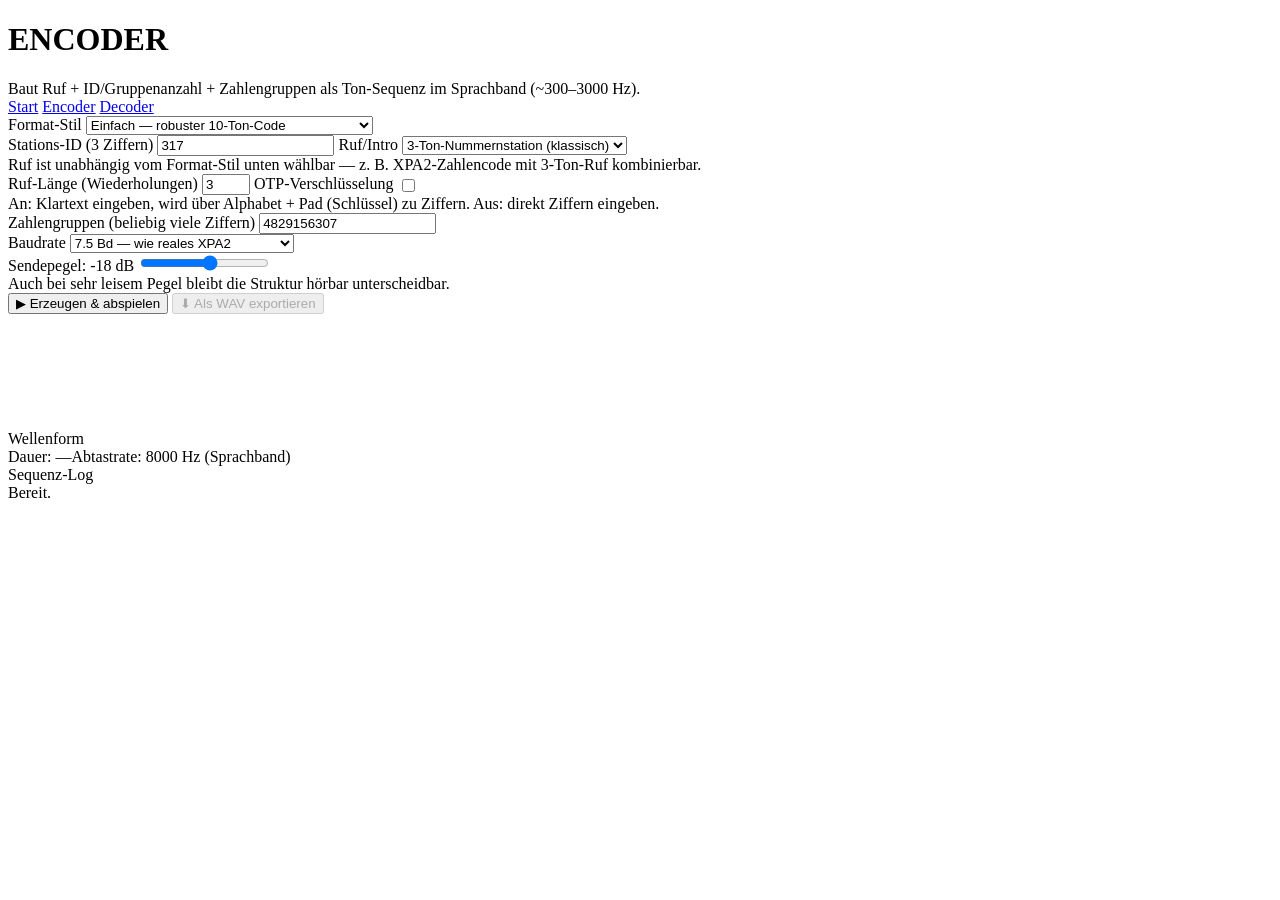
==== encode.html @ 87cf8317 "Add files via upload" ====
<!doctype html>
<html lang="de">
<head>
<meta charset="utf-8">
<meta name="viewport" content="width=device-width, initial-scale=1">
<title>Encoder — Zahlensender-Toolkit</title>
<link rel="stylesheet" href="css/style.css">
</head>
<body>
<h1>ENCODER</h1>
<div class="sub">Baut Ruf + ID/Gruppenanzahl + Zahlengruppen als Ton-Sequenz im Sprachband (~300–3000 Hz).</div>

<nav class="tabs">
  <a href="index.html">Start</a>
  <a href="encode.html" class="active">Encoder</a>
  <a href="decode.html">Decoder</a>
</nav>

<div class="rack">
  <div class="panel">
    <label style="margin-top:0;">Format-Stil</label>
    <select id="style">
      <option value="simple">Einfach — robuster 10-Ton-Code</option>
      <option value="xpa2">XPA2-Stil — enge 15-Hz-Cluster, Sync alle 5</option>
      <option value="xpb">XPB-Stil — Multiton, 175-Hz-Raster</option>
      <option value="p07">P07-Stil (Vorschau)</option>
    </select>
    <div class="hint" id="styleHint"></div>

    <label>Stations-ID (3 Ziffern)</label>
    <input id="stationId" type="text" maxlength="3" value="317" inputmode="numeric">

    <label style="margin-top:0;">Ruf/Intro</label>
    <select id="callPattern">
      <option value="threeToneNumbers">3-Ton-Nummernstation (klassisch)</option>
      <option value="xpa2">XPA2-Ruf</option>
      <option value="xpb">XPB-Ruf</option>
      <option value="p07">P07-Ruf (Vorschau)</option>
    </select>
    <div class="hint">Ruf ist unabhängig vom Format-Stil unten wählbar — z. B. XPA2-Zahlencode mit 3-Ton-Ruf kombinierbar.</div>

    <label>Ruf-Länge (Wiederholungen)</label>
    <input id="callRepeats" type="number" min="1" max="10" value="3">

    <label>OTP-Verschlüsselung <input type="checkbox" id="otpToggle" style="width:auto;vertical-align:middle;"></label>
    <div class="hint">An: Klartext eingeben, wird über Alphabet + Pad (Schlüssel) zu Ziffern. Aus: direkt Ziffern eingeben.</div>

    <div id="otpBlock" style="display:none;">
      <label>Klartext</label>
      <input id="plainText" type="text" value="TREFFEN MORGEN 0900">
      <label>Pad / Schlüssel (Ziffern, geheim — wird NICHT mitgesendet)</label>
      <input id="pad" type="text" inputmode="numeric" placeholder="z. B. 4471928305...">
      <div class="btnrow">
        <button id="genPadBtn" class="secondary" type="button">🎲 Zufälliges Pad erzeugen</button>
      </div>
      <div class="hint" id="padWarn"></div>
    </div>

    <label id="messageLabel">Zahlengruppen (beliebig viele Ziffern)</label>
    <input id="message" type="text" value="4829156307" inputmode="numeric">
    <div class="hint" id="otpPreview"></div>

    <label>Baudrate</label>
    <select id="baud">
      <option value="5">5 Bd — sehr robust / leise nutzbar</option>
      <option value="7.5" selected>7.5 Bd — wie reales XPA2</option>
      <option value="16">16 Bd — schneller (XPB-Bereich)</option>
    </select>
    <div class="hint" id="dspWarn" style="color:#f0a742;"></div>

    <label>Sendepegel: <span id="gainLabel">-18 dB</span></label>
    <input id="gain" type="range" min="-40" max="0" value="-18" step="1">
    <div class="hint">Auch bei sehr leisem Pegel bleibt die Struktur hörbar unterscheidbar.</div>

    <div class="btnrow">
      <button id="playBtn">▶ Erzeugen &amp; abspielen</button>
      <button id="wavBtn" class="secondary" disabled>⬇ Als WAV exportieren</button>
    </div>
  </div>

  <div class="panel">
    <label style="margin-top:0;">Wellenform</label>
    <canvas id="scope" width="900" height="130"></canvas>
    <div class="meta"><span id="durLabel">Dauer: —</span><span>Abtastrate: 8000 Hz (Sprachband)</span></div>

    <label>Sequenz-Log</label>
    <div class="readout" id="log">Bereit.</div>
  </div>
</div>

<script src="js/auth.js"></script>
<script src="js/engine.js"></script>
<script>
const $ = id => document.getElementById(id);

function updateStyleHint(){
  $("styleHint").textContent = STYLES[$("style").value].hint;
  updateDspWarn();
}
$("style").addEventListener("change", updateStyleHint);
$("baud").addEventListener("change", updateDspWarn);
function updateDspWarn(){
  const style = STYLES[$("style").value];
  const baud = parseFloat($("baud").value);
  const w = dspLimitWarning(style, baud);
  $("dspWarn").textContent = w || "";
}
updateStyleHint();
$("gain").addEventListener("input", () => { $("gainLabel").textContent = $("gain").value + " dB"; });

// ---- OTP wiring ----
function updateOtpUi(){
  const on = $("otpToggle").checked;
  $("otpBlock").style.display = on ? "block" : "none";
  $("messageLabel").textContent = on ? "Zahlengruppen (automatisch aus Klartext+Pad erzeugt)" : "Zahlengruppen (beliebig viele Ziffern)";
  $("message").readOnly = on;
  refreshOtpPreview();
}
function refreshOtpPreview(){
  if(!$("otpToggle").checked) { $("otpPreview").textContent = ""; return; }
  const plain = textToDigits($("plainText").value);
  const pad = ($("pad").value.match(/\d/g)||[]).join("");
  if(!pad.length){
    $("padWarn").textContent = "Bitte Pad eingeben oder generieren.";
    $("otpPreview").textContent = "";
    $("message").value = "";
    return;
  }
  if(pad.length < plain.length){
    $("padWarn").textContent = `⚠ Pad (${pad.length} Ziffern) ist kürzer als der codierte Klartext (${plain.length} Ziffern) — wird zyklisch wiederholt. Das ist dann KEIN sicheres One-Time-Pad mehr, nur eine einfache Verschleierung.`;
  } else {
    $("padWarn").textContent = "";
  }
  const cipher = otpEncode(plain, pad);
  $("message").value = cipher;
  $("otpPreview").textContent = `Klartext→Ziffern: ${plain}  →  mit Pad verschlüsselt: ${cipher}`;
}
$("otpToggle").addEventListener("change", updateOtpUi);
$("plainText").addEventListener("input", refreshOtpPreview);
$("pad").addEventListener("input", refreshOtpPreview);
$("genPadBtn").addEventListener("click", () => {
  const plain = textToDigits($("plainText").value);
  $("pad").value = generatePad(Math.max(20, plain.length));
  refreshOtpPreview();
});
updateOtpUi();

let lastBuf = null;

// Kontinuierliche Phase: EIN durchgehender Oszillator für die gesamte
// Sequenz. Frequenzwechsel zwischen Symbolen laufen über kurze
// linearRampToValueAtTime-Übergänge (paar ms) statt Ton-für-Ton neu zu
// starten — dadurch bleibt die Phase durchgehend und es klingt auch bei
// hoher Baudrate (z. B. XPA2) nicht mehr "geblockt"/gestückelt. Die
// Amplitude wird nur bei echten Pausen (freq===null) auf 0 gefahren.
function renderBuffer(events, gainDb){
  const totalDur = events.reduce((s,e)=>s+e.dur,0);
  const totalSamples = Math.ceil(totalDur * SAMPLE_RATE) + 200;
  const ctxOff = new OfflineAudioContext(1, totalSamples, SAMPLE_RATE);
  const gainLin = Math.pow(10, gainDb/20);
  const freqRamp = 0.004;   // sanfter Frequenz-Übergang zwischen Symbolen
  const silenceFade = 0.006; // Ein-/Ausblenden nur an echten Pausen

  const osc = ctxOff.createOscillator();
  osc.type = "sine";
  const g = ctxOff.createGain();
  osc.connect(g).connect(ctxOff.destination);

  let t = 0;
  let gateOpen = false;
  // Startfrequenz setzen (erstes Ereignis mit Ton, sonst egal)
  const firstTone = events.find(e=>e.freq);
  osc.frequency.setValueAtTime(firstTone ? firstTone.freq : 800, 0);

  events.forEach(ev => {
    const start = t, end = t + ev.dur;
    if(ev.freq){
      if(!gateOpen){
        g.gain.setValueAtTime(0, start);
        g.gain.linearRampToValueAtTime(gainLin, start+silenceFade);
        gateOpen = true;
      }
      osc.frequency.linearRampToValueAtTime(ev.freq, start+freqRamp);
    } else {
      if(gateOpen){
        g.gain.setValueAtTime(gainLin, start);
        g.gain.linearRampToValueAtTime(0, start+silenceFade);
        gateOpen = false;
      }
    }
    t = end;
  });
  if(gateOpen) g.gain.linearRampToValueAtTime(0, t+silenceFade);

  osc.start(0);
  osc.stop(t + 0.02);

  return ctxOff.startRendering().then(buf => ({buf, duration:t}));
}

function drawScope(buf){
  const canvas = $("scope");
  const c = canvas.getContext("2d");
  c.clearRect(0,0,canvas.width,canvas.height);
  c.strokeStyle = "#5ee08c";
  c.lineWidth = 1;
  const data = buf.getChannelData(0);
  const step = Math.ceil(data.length/canvas.width);
  c.beginPath();
  for(let x=0;x<canvas.width;x++){
    let min=1,max=-1;
    for(let i=0;i<step;i++){
      const idx = x*step+i;
      if(idx>=data.length) break;
      const v = data[idx];
      if(v<min) min=v; if(v>max) max=v;
    }
    const y1 = (1-max)*canvas.height/2;
    const y2 = (1-min)*canvas.height/2;
    c.moveTo(x,y1); c.lineTo(x,y2);
  }
  c.stroke();
}

function logSequence(events){
  const lines = events.filter(e=>e.freq).map(e => `${e.kind.padEnd(6)} ${e.freq.toFixed(1)} Hz`);
  $("log").textContent = lines.join("\n");
}

function bufferToWav(buf){
  const numFrames = buf.length;
  const data = buf.getChannelData(0);
  const bytesPerSample = 2;
  const blockAlign = bytesPerSample;
  const byteRate = SAMPLE_RATE * blockAlign;
  const dataSize = numFrames * blockAlign;
  const bufferArr = new ArrayBuffer(44 + dataSize);
  const view = new DataView(bufferArr);
  const writeStr = (o,s) => { for(let i=0;i<s.length;i++) view.setUint8(o+i, s.charCodeAt(i)); };
  writeStr(0,"RIFF"); view.setUint32(4, 36+dataSize, true); writeStr(8,"WAVE");
  writeStr(12,"fmt "); view.setUint32(16,16,true); view.setUint16(20,1,true);
  view.setUint16(22,1,true); view.setUint32(24,SAMPLE_RATE,true);
  view.setUint32(28,byteRate,true); view.setUint16(32,blockAlign,true); view.setUint16(34,16,true);
  writeStr(36,"data"); view.setUint32(40,dataSize,true);
  let offset = 44;
  for(let i=0;i<numFrames;i++){
    let s = Math.max(-1, Math.min(1, data[i]));
    view.setInt16(offset, s<0 ? s*0x8000 : s*0x7FFF, true);
    offset += 2;
  }
  return new Blob([bufferArr], {type:"audio/wav"});
}

let audioCtx = null;

$("playBtn").addEventListener("click", async () => {
  const id3 = ($("stationId").value.match(/\d/g)||[]).slice(0,3).join("").padEnd(3,"0");
  const msg = ($("message").value.match(/\d/g)||[]).join("");
  if(!msg.length){ alert("Bitte Ziffern für die Nachricht eingeben."); return; }

  const style = STYLES[$("style").value];
  const baud = parseFloat($("baud").value);
  const gainDb = parseFloat($("gain").value);
  const callPattern = CALL_PATTERNS[$("callPattern").value];
  const callRepeats = Math.max(1, Math.min(10, parseInt($("callRepeats").value, 10) || 3));

  $("playBtn").disabled = true;
  $("playBtn").textContent = "Rendere…";

  const events = buildSequence(style, baud, id3, msg, callPattern, callRepeats);
  const {buf, duration} = await renderBuffer(events, gainDb);
  lastBuf = buf;

  drawScope(buf);
  logSequence(events);
  $("durLabel").textContent = `Dauer: ${duration.toFixed(2)} s`;
  $("wavBtn").disabled = false;

  audioCtx = audioCtx || new (window.AudioContext||window.webkitAudioContext)();
  const src = audioCtx.createBufferSource();
  src.buffer = buf;
  src.connect(audioCtx.destination);
  src.start();

  $("playBtn").disabled = false;
  $("playBtn").textContent = "▶ Erzeugen & abspielen";
});

$("wavBtn").addEventListener("click", () => {
  if(!lastBuf) return;
  const blob = bufferToWav(lastBuf);
  const url = URL.createObjectURL(blob);
  const a = document.createElement("a");
  a.href = url; a.download = "sequenz.wav"; a.click();
  URL.revokeObjectURL(url);
});
</script>
</body>
</html>
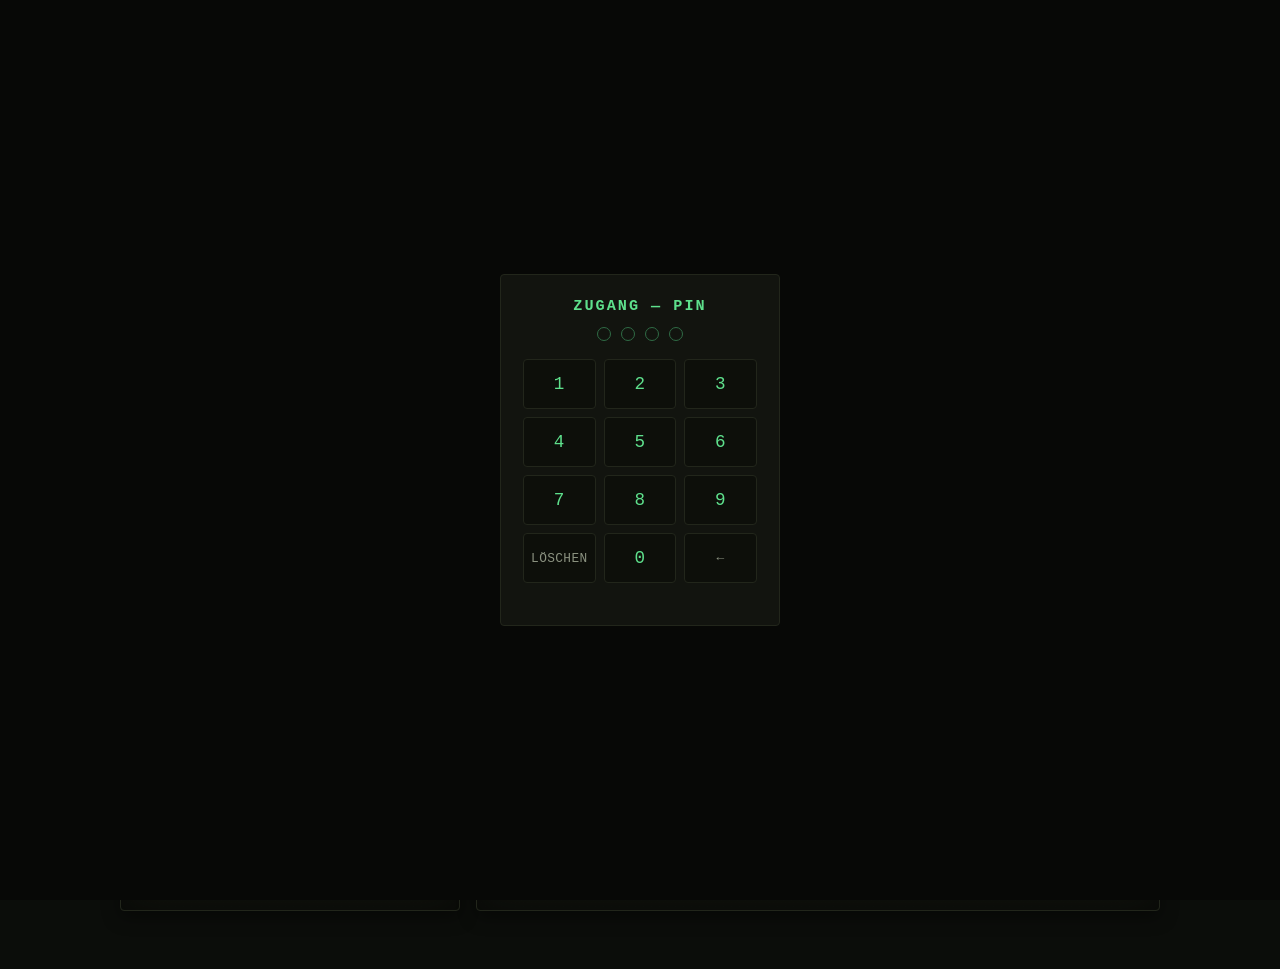
==== commit 1d5d608a: "Add files via upload" ====
--- a/encode.html
+++ b/encode.html
@@ -24,6 +24,7 @@
       <option value="xpa2">XPA2-Stil — enge 15-Hz-Cluster, Sync alle 5</option>
       <option value="xpb">XPB-Stil — Multiton, 175-Hz-Raster</option>
       <option value="p07">P07-Stil (Vorschau)</option>
+      <option value="mfsk_weak">MFSK-Schwachsignal (orthogonal)</option>
     </select>
     <div class="hint" id="styleHint"></div>
 
@@ -32,7 +33,7 @@
 
     <label style="margin-top:0;">Ruf/Intro</label>
     <select id="callPattern">
-      <option value="threeToneNumbers">3-Ton-Nummernstation (klassisch)</option>
+      <option value="threeToneNumbers">3-Ton-Nummernstation / „Three Note Oddity“ (G04-Vorbild)</option>
       <option value="xpa2">XPA2-Ruf</option>
       <option value="xpb">XPB-Ruf</option>
       <option value="p07">P07-Ruf (Vorschau)</option>
@@ -62,6 +63,7 @@
 
     <label>Baudrate</label>
     <select id="baud">
+      <option value="4">4 Bd — Schwachsignal (mit MFSK-Schwachsignal-Stil kombinieren)</option>
       <option value="5">5 Bd — sehr robust / leise nutzbar</option>
       <option value="7.5" selected>7.5 Bd — wie reales XPA2</option>
       <option value="16">16 Bd — schneller (XPB-Bereich)</option>
@@ -95,15 +97,20 @@
 
 function updateStyleHint(){
   $("styleHint").textContent = STYLES[$("style").value].hint;
+  // Schwachsignal-Stil: Baudrate automatisch auf einen sinnvollen niedrigen
+  // Wert vorschlagen (orthogonale Bedingung profitiert von langer Symboldauer).
+  if($("style").value === "mfsk_weak" && $("baud").value !== "4"){
+    $("baud").value = "4";
+  }
   updateDspWarn();
 }
 $("style").addEventListener("change", updateStyleHint);
 $("baud").addEventListener("change", updateDspWarn);
 function updateDspWarn(){
-  const style = STYLES[$("style").value];
+  const style = resolveStyle(STYLES[$("style").value], parseFloat($("baud").value));
   const baud = parseFloat($("baud").value);
   const w = dspLimitWarning(style, baud);
-  $("dspWarn").textContent = w || "";
+  $("dspWarn").textContent = w || (style.orthogonal ? `✓ Orthogonal: Ton-Abstand = ${style.step} Hz = Baudrate.` : "");
 }
 updateStyleHint();
 $("gain").addEventListener("input", () => { $("gainLabel").textContent = $("gain").value + " dB"; });
@@ -258,8 +265,8 @@
   const msg = ($("message").value.match(/\d/g)||[]).join("");
   if(!msg.length){ alert("Bitte Ziffern für die Nachricht eingeben."); return; }
 
-  const style = STYLES[$("style").value];
   const baud = parseFloat($("baud").value);
+  const style = resolveStyle(STYLES[$("style").value], baud);
   const gainDb = parseFloat($("gain").value);
   const callPattern = CALL_PATTERNS[$("callPattern").value];
   const callRepeats = Math.max(1, Math.min(10, parseInt($("callRepeats").value, 10) || 3));
--- a/css/style.css
+++ b/css/style.css
@@ -0,0 +1,138 @@
+:root{
+  --bg:#0b0d0a;
+  --panel-edge:#22261b;
+  --phosphor:#5ee08c;
+  --phosphor-dim:#2f6b45;
+  --amber:#e0a83e;
+  --paper:#cfd3c4;
+  --red:#c9503f;
+  --mono: "IBM Plex Mono","SFMono-Regular",Consolas,monospace;
+  --sans: "IBM Plex Sans", system-ui, sans-serif;
+}
+*{box-sizing:border-box;}
+body{
+  margin:0;
+  background:radial-gradient(1200px 600px at 20% -10%, #14180f 0%, var(--bg) 60%);
+  color:var(--paper);
+  font-family:var(--sans);
+  padding:28px 16px 60px;
+}
+h1{
+  font-family:var(--mono);
+  font-size:1.15rem;
+  letter-spacing:.02em;
+  color:var(--phosphor);
+  margin:0 0 4px;
+  text-shadow:0 0 8px rgba(94,224,140,.35);
+}
+.sub{color:#8b9280;font-size:.85rem;margin-bottom:22px;max-width:680px;line-height:1.5;}
+nav.tabs{max-width:1040px;margin:0 auto 18px;display:flex;gap:8px;}
+nav.tabs a{
+  font-family:var(--mono);font-size:.8rem;color:#8b9280;
+  border:1px solid var(--panel-edge);padding:7px 12px;border-radius:3px;
+  text-decoration:none;
+}
+nav.tabs a.active{color:var(--phosphor);border-color:var(--phosphor-dim);background:#122115;}
+.rack{
+  display:grid;
+  grid-template-columns: 340px 1fr;
+  gap:16px;
+  max-width:1040px;
+  margin:0 auto;
+}
+@media (max-width:820px){ .rack{grid-template-columns:1fr;} }
+.panel{
+  background:linear-gradient(180deg,#151810,#0f110c);
+  border:1px solid var(--panel-edge);
+  border-radius:4px;
+  padding:18px;
+  box-shadow: inset 0 0 40px rgba(0,0,0,.5), 0 6px 18px rgba(0,0,0,.4);
+}
+label{display:block;font-size:.72rem;color:#9aa08c;margin:14px 0 5px;}
+label:first-of-type{margin-top:0;}
+select, input[type=text], input[type=password], input[type=file]{
+  width:100%;
+  background:#0a0b08;
+  border:1px solid #2a2e21;
+  color:var(--phosphor);
+  font-family:var(--mono);
+  font-size:.95rem;
+  padding:8px 10px;
+  border-radius:3px;
+  letter-spacing:.04em;
+}
+select:focus, input:focus{outline:1px solid var(--phosphor);}
+input[type=range]{width:100%;accent-color:var(--phosphor);}
+.hint{font-size:.72rem;color:#6c7361;margin-top:4px;line-height:1.4;}
+button{
+  font-family:var(--mono);
+  font-size:.85rem;
+  letter-spacing:.03em;
+  padding:10px 14px;
+  border-radius:3px;
+  border:1px solid var(--phosphor-dim);
+  background:#122115;
+  color:var(--phosphor);
+  cursor:pointer;
+}
+button:hover{background:#17301d;}
+button:disabled{opacity:.4;cursor:default;}
+button.secondary{border-color:#3a3d30;background:#161810;color:var(--amber);}
+.btnrow{display:flex;gap:8px;margin-top:16px;flex-wrap:wrap;}
+canvas{width:100%;height:130px;background:#070806;border:1px solid var(--panel-edge);border-radius:3px;display:block;}
+.readout{
+  font-family:var(--mono);
+  font-size:.78rem;
+  color:var(--phosphor);
+  background:#070806;
+  border:1px solid var(--panel-edge);
+  border-radius:3px;
+  padding:10px;
+  margin-top:10px;
+  white-space:pre-wrap;
+  min-height:70px;
+  line-height:1.5;
+  max-height:280px;
+  overflow:auto;
+}
+.decode-ok{color:var(--phosphor);}
+.decode-bad{color:var(--red);}
+.decode-warn{color:var(--amber);}
+.meta{display:flex;justify-content:space-between;font-size:.72rem;color:#6c7361;margin-top:6px;}
+.roadmap{font-size:.78rem;color:#8b9280;line-height:1.6;}
+
+/* password gate */
+#gate{
+  position:fixed;inset:0;background:#070806;display:flex;align-items:center;justify-content:center;z-index:100;
+}
+#gate .box{
+  width:280px;background:#12140f;border:1px solid var(--panel-edge);border-radius:4px;padding:22px;
+}
+#gate h2{font-family:var(--mono);color:var(--phosphor);font-size:.95rem;margin:0 0 12px;letter-spacing:2px;text-align:center;}
+#gate .err{color:var(--red);font-size:.75rem;margin-top:8px;min-height:1em;text-align:center;}
+
+/* PIN-Pad (Türsprechanlagen-Stil) */
+#gate .pindots{
+  display:flex;gap:10px;justify-content:center;margin:4px 0 18px;
+}
+#gate .pindots span{
+  width:14px;height:14px;border-radius:50%;border:1px solid var(--phosphor-dim);
+  background:transparent;transition:background .1s;
+}
+#gate .pindots span.filled{background:var(--phosphor);border-color:var(--phosphor);}
+#gate .pindots.shake{animation:pinshake .3s;}
+@keyframes pinshake{
+  0%,100%{transform:translateX(0);}
+  25%{transform:translateX(-6px);}
+  75%{transform:translateX(6px);}
+}
+#gate .padgrid{
+  display:grid;grid-template-columns:repeat(3,1fr);gap:8px;
+}
+#gate .padgrid button{
+  font-family:var(--mono);font-size:1.1rem;color:var(--phosphor);
+  background:#0d0f0a;border:1px solid var(--panel-edge);border-radius:4px;
+  padding:14px 0;cursor:pointer;
+}
+#gate .padgrid button:active{background:#122115;border-color:var(--phosphor-dim);}
+#gate .padgrid button.wide{grid-column:span 1;font-size:.8rem;color:#8b9280;}
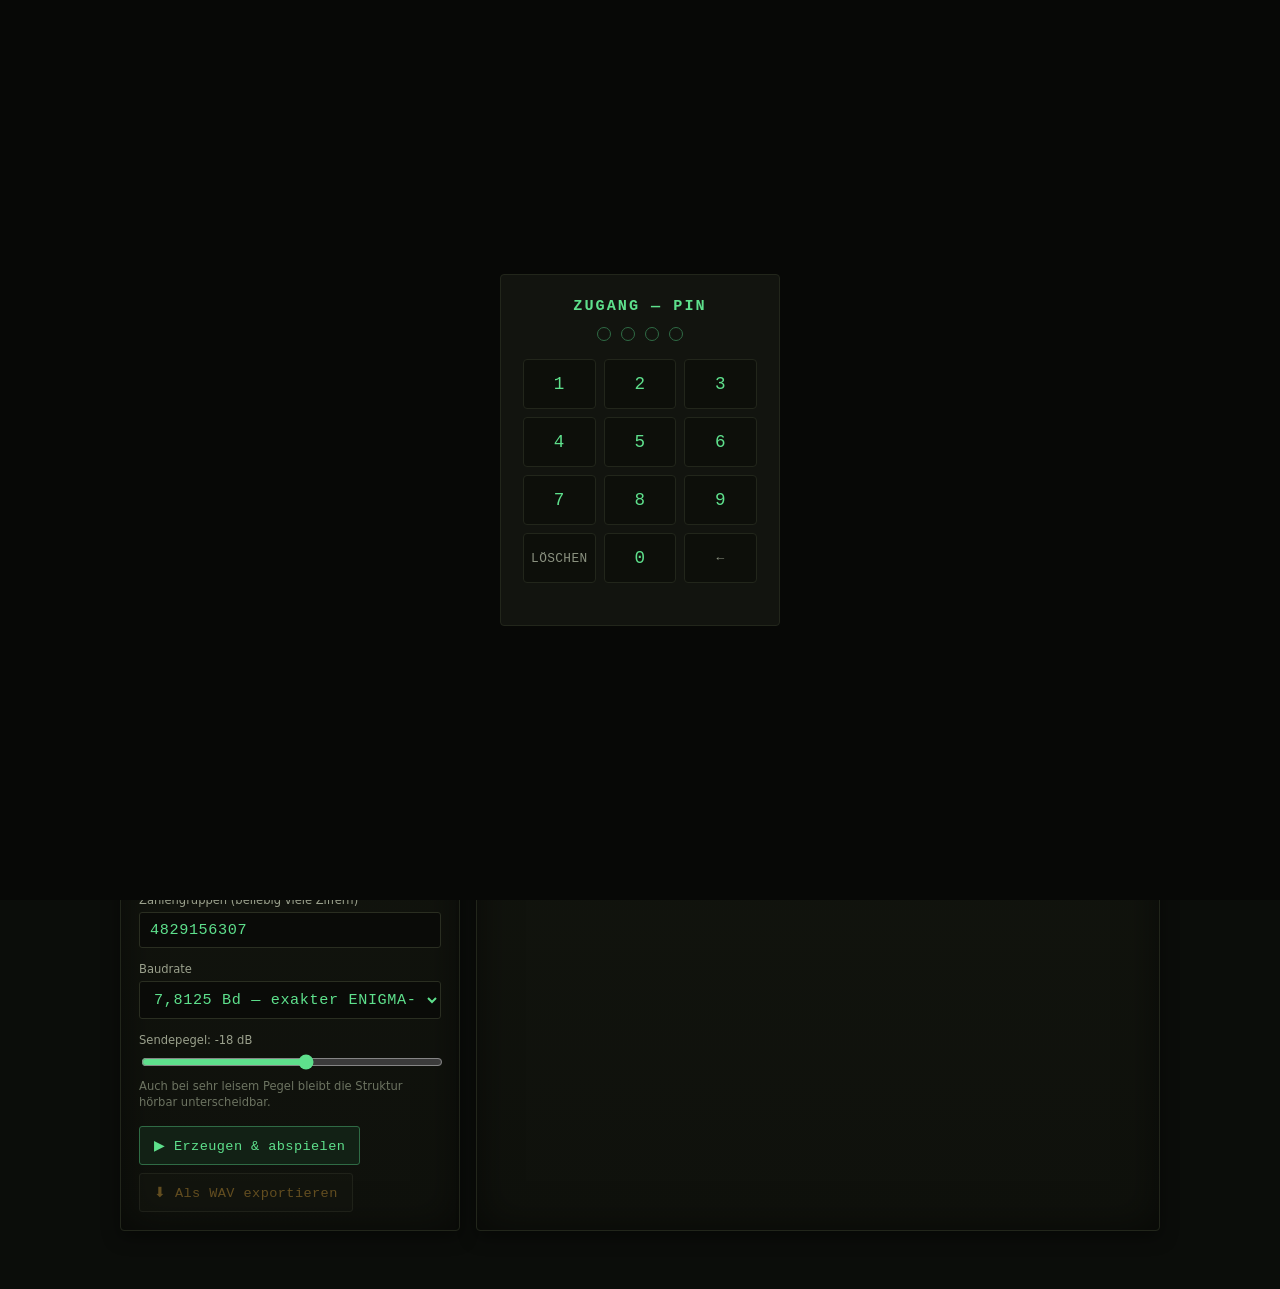
==== commit 39e37afc: "Add files via upload" ====
--- a/encode.html
+++ b/encode.html
@@ -21,7 +21,7 @@
     <label style="margin-top:0;">Format-Stil</label>
     <select id="style">
       <option value="simple">Einfach — robuster 10-Ton-Code</option>
-      <option value="xpa2">XPA2-Stil — enge 15-Hz-Cluster, Sync alle 5</option>
+      <option value="xpa2">XPA2-Stil — 15,625-Hz-Cluster (Katalogwert), Sync alle 5</option>
       <option value="xpb">XPB-Stil — Multiton, 175-Hz-Raster</option>
       <option value="p07">P07-Stil (Vorschau)</option>
       <option value="mfsk_weak">MFSK-Schwachsignal (orthogonal)</option>
@@ -42,6 +42,19 @@
 
     <label>Ruf-Länge (Wiederholungen)</label>
     <input id="callRepeats" type="number" min="1" max="10" value="3">
+
+    <label>Ruf als eigene Audiodatei (optional)</label>
+    <input id="callAudioFile" type="file" accept="audio/*">
+    <div class="hint">Ersetzt NUR den synthetisierten Ruf-Teil oben durch deine eigene
+      Datei (z. B. selbst aufgenommen oder gemeinfrei) — ID/Anzahl/Zahlengruppen
+      danach werden weiterhin normal aus Tönen erzeugt. Wichtiger Hinweis: ich
+      liefere hier keine echte Original-Aufnahme (z. B. Conet-Project) mit, da die
+      urheberrechtlich geschützt ist — das musst du selbst beisteuern, falls
+      gewünscht. Bekannte Einschränkung: der automatische Decoder auf der
+      Decoder-Seite sucht den Rufanfang per Muster-Erkennung der synthetisierten
+      Ruf-Töne und findet eine eigene Audiodatei dort NICHT automatisch —
+      diese Kombination ist nur zum Anhören/Exportieren gedacht, nicht für den
+      automatischen Rundweg Encode→Decode.</div>
 
     <label>OTP-Verschlüsselung <input type="checkbox" id="otpToggle" style="width:auto;vertical-align:middle;"></label>
     <div class="hint">An: Klartext eingeben, wird über Alphabet + Pad (Schlüssel) zu Ziffern. Aus: direkt Ziffern eingeben.</div>
@@ -65,7 +78,7 @@
     <select id="baud">
       <option value="4">4 Bd — Schwachsignal (mit MFSK-Schwachsignal-Stil kombinieren)</option>
       <option value="5">5 Bd — sehr robust / leise nutzbar</option>
-      <option value="7.5" selected>7.5 Bd — wie reales XPA2</option>
+      <option value="7.8125" selected>7,8125 Bd — exakter ENIGMA-Katalogwert XPA2</option>
       <option value="16">16 Bd — schneller (XPB-Bereich)</option>
     </select>
     <div class="hint" id="dspWarn" style="color:#f0a742;"></div>
@@ -96,21 +109,41 @@
 const $ = id => document.getElementById(id);
 
 function updateStyleHint(){
-  $("styleHint").textContent = STYLES[$("style").value].hint;
-  // Schwachsignal-Stil: Baudrate automatisch auf einen sinnvollen niedrigen
-  // Wert vorschlagen (orthogonale Bedingung profitiert von langer Symboldauer).
-  if($("style").value === "mfsk_weak" && $("baud").value !== "4"){
-    $("baud").value = "4";
+  try {
+    $("styleHint").textContent = STYLES[$("style").value].hint;
+    // Schwachsignal-Stil: Baudrate automatisch auf einen sinnvollen niedrigen
+    // Wert vorschlagen (orthogonale Bedingung profitiert von langer Symboldauer).
+    if($("style").value === "mfsk_weak" && $("baud").value !== "4"){
+      $("baud").value = "4";
+    }
+    // XPA2-Stil: Baudrate automatisch auf den exakten Katalogwert (7,8125 Bd)
+    // vorschlagen, statt den zuvor gewählten Wert stehen zu lassen.
+    if($("style").value === "xpa2" && $("baud").value !== "7.8125"){
+      $("baud").value = "7.8125";
+    }
+  } catch(err){
+    console.error("Style-Hinweis konnte nicht gesetzt werden:", err);
   }
   updateDspWarn();
 }
 $("style").addEventListener("change", updateStyleHint);
 $("baud").addEventListener("change", updateDspWarn);
 function updateDspWarn(){
-  const style = resolveStyle(STYLES[$("style").value], parseFloat($("baud").value));
-  const baud = parseFloat($("baud").value);
-  const w = dspLimitWarning(style, baud);
-  $("dspWarn").textContent = w || (style.orthogonal ? `✓ Orthogonal: Ton-Abstand = ${style.step} Hz = Baudrate.` : "");
+  // Absicherung: falls js/engine.js eine ältere Version ist (z. B. weil beim
+  // Hochladen nur encode.html aktualisiert wurde, aber nicht engine.js),
+  // fehlt resolveStyle() dort noch. Ohne dieses try/catch würde das den
+  // gesamten restlichen Skript-Block abbrechen — inklusive OTP-Checkbox
+  // und Play-Button weiter unten, die dann gar nicht mehr reagieren.
+  try {
+    const baud = parseFloat($("baud").value);
+    const rawStyle = STYLES[$("style").value];
+    const style = (typeof resolveStyle === "function") ? resolveStyle(rawStyle, baud) : rawStyle;
+    const w = dspLimitWarning(style, baud);
+    $("dspWarn").textContent = w || (style.orthogonal ? `✓ Orthogonal: Ton-Abstand = ${style.step} Hz = Baudrate.` : "");
+  } catch(err){
+    console.error("DSP-Warnung konnte nicht berechnet werden (evtl. js/engine.js veraltet?):", err);
+    $("dspWarn").textContent = "";
+  }
 }
 updateStyleHint();
 $("gain").addEventListener("input", () => { $("gainLabel").textContent = $("gain").value + " dB"; });
@@ -157,16 +190,28 @@
 // Kontinuierliche Phase: EIN durchgehender Oszillator für die gesamte
 // Sequenz. Frequenzwechsel zwischen Symbolen laufen über kurze
 // linearRampToValueAtTime-Übergänge (paar ms) statt Ton-für-Ton neu zu
-// starten — dadurch bleibt die Phase durchgehend und es klingt auch bei
-// hoher Baudrate (z. B. XPA2) nicht mehr "geblockt"/gestückelt. Die
-// Amplitude wird nur bei echten Pausen (freq===null) auf 0 gefahren.
+// starten — dadurch bleibt die Phase durchgehend. Die Amplitude wird nur
+// bei echten Pausen (freq===null) auf 0 gefahren.
+//
+// NACHTRAG (Fix "klingt wie einzelne Bauklötze"): reine Frequenz-Ramps
+// allein reichen nicht, um Ton-zu-Ton-Wechsel bei offenem Gate weich
+// klingen zu lassen — das Ohr ist auf Lautstärkesprünge empfindlicher
+// als auf reine Tonhöhenänderung, und ein 4-ms-Frequenz-Sprung zwischen
+// zwei deutlich verschiedenen Tönen (z. B. 512→739 Hz im Ruf-Motiv)
+// wird trotz Ramp als harter "Klick"/Block wahrgenommen. Fix: bei JEDEM
+// Ton-zu-Ton-Wechsel (nicht nur an echten Pausen) läuft jetzt zusätzlich
+// ein kurzer, zum Frequenz-Ramp synchroner Amplituden-"Dip" (kein voller
+// Cut, nur ein Einsacken auf ~80% und zurück) — das kaschiert den
+// Übergang, ohne die durchgehende Phase/das MFSK-Timing zu stören.
 function renderBuffer(events, gainDb){
   const totalDur = events.reduce((s,e)=>s+e.dur,0);
   const totalSamples = Math.ceil(totalDur * SAMPLE_RATE) + 200;
   const ctxOff = new OfflineAudioContext(1, totalSamples, SAMPLE_RATE);
   const gainLin = Math.pow(10, gainDb/20);
-  const freqRamp = 0.004;   // sanfter Frequenz-Übergang zwischen Symbolen
-  const silenceFade = 0.006; // Ein-/Ausblenden nur an echten Pausen
+  const freqRamp = 0.006;   // sanfter Frequenz-Übergang zwischen Symbolen (vorher 4ms)
+  const dipRamp = freqRamp / 2; // Amplituden-Dip synchron zur ersten Hälfte des Freq-Ramps
+  const dipDepth = 0.8;         // 80% statt 100% während des Wechsels
+  const silenceFade = 0.006; // Ein-/Ausblenden an echten Pausen
 
   const osc = ctxOff.createOscillator();
   osc.type = "sine";
@@ -175,6 +220,7 @@
 
   let t = 0;
   let gateOpen = false;
+  let lastToneFreq = null;
   // Startfrequenz setzen (erstes Ereignis mit Ton, sonst egal)
   const firstTone = events.find(e=>e.freq);
   osc.frequency.setValueAtTime(firstTone ? firstTone.freq : 800, 0);
@@ -186,14 +232,20 @@
         g.gain.setValueAtTime(0, start);
         g.gain.linearRampToValueAtTime(gainLin, start+silenceFade);
         gateOpen = true;
+      } else if(lastToneFreq !== null && lastToneFreq !== ev.freq){
+        g.gain.setValueAtTime(gainLin, start);
+        g.gain.linearRampToValueAtTime(gainLin*dipDepth, start+dipRamp);
+        g.gain.linearRampToValueAtTime(gainLin, start+freqRamp);
       }
       osc.frequency.linearRampToValueAtTime(ev.freq, start+freqRamp);
+      lastToneFreq = ev.freq;
     } else {
       if(gateOpen){
         g.gain.setValueAtTime(gainLin, start);
         g.gain.linearRampToValueAtTime(0, start+silenceFade);
         gateOpen = false;
       }
+      lastToneFreq = null;
     }
     t = end;
   });
@@ -260,13 +312,39 @@
 
 let audioCtx = null;
 
+// Custom-Ruf-Audiodatei: dekodiert direkt mit SAMPLE_RATE (8000 Hz), damit sie
+// sample-genau vor den Ton-Puffer passt, ohne die Wiedergabe zu verlangsamen/
+// beschleunigen (Browser resampled beim decodeAudioData automatisch auf die
+// sampleRate des übergebenen Contexts).
+async function decodeCustomCallAudio(file){
+  const arrBuf = await file.arrayBuffer();
+  const tmpCtx = new OfflineAudioContext(1, 1, SAMPLE_RATE);
+  const decoded = await tmpCtx.decodeAudioData(arrBuf);
+  // Auf 1 Kanal reduzieren (Mono), falls die Datei Stereo ist.
+  if(decoded.numberOfChannels === 1) return decoded.getChannelData(0);
+  const ch0 = decoded.getChannelData(0), ch1 = decoded.getChannelData(1);
+  const mono = new Float32Array(decoded.length);
+  for(let i=0;i<decoded.length;i++) mono[i] = (ch0[i]+ch1[i])/2;
+  return mono;
+}
+
+function concatBuffers(ctx, ...parts){
+  const totalLen = parts.reduce((s,p)=>s+p.length, 0);
+  const out = ctx.createBuffer(1, totalLen, SAMPLE_RATE);
+  const ch = out.getChannelData(0);
+  let off = 0;
+  for(const p of parts){ ch.set(p, off); off += p.length; }
+  return out;
+}
+
 $("playBtn").addEventListener("click", async () => {
   const id3 = ($("stationId").value.match(/\d/g)||[]).slice(0,3).join("").padEnd(3,"0");
   const msg = ($("message").value.match(/\d/g)||[]).join("");
   if(!msg.length){ alert("Bitte Ziffern für die Nachricht eingeben."); return; }
 
   const baud = parseFloat($("baud").value);
-  const style = resolveStyle(STYLES[$("style").value], baud);
+  const rawStyle = STYLES[$("style").value];
+  const style = (typeof resolveStyle === "function") ? resolveStyle(rawStyle, baud) : rawStyle;
   const gainDb = parseFloat($("gain").value);
   const callPattern = CALL_PATTERNS[$("callPattern").value];
   const callRepeats = Math.max(1, Math.min(10, parseInt($("callRepeats").value, 10) || 3));
@@ -274,16 +352,37 @@
   $("playBtn").disabled = true;
   $("playBtn").textContent = "Rendere…";
 
-  const events = buildSequence(style, baud, id3, msg, callPattern, callRepeats);
-  const {buf, duration} = await renderBuffer(events, gainDb);
+  const allEvents = buildSequence(style, baud, id3, msg, callPattern, callRepeats);
+  const customFile = $("callAudioFile").files[0];
+
+  let buf, duration;
+  audioCtx = audioCtx || new (window.AudioContext||window.webkitAudioContext)();
+
+  if(customFile){
+    // Ruf-/Pause-Ereignisse (der synthetisierte Rufteil) rauswerfen — der Rest
+    // (id/count/data/sync/outro) bleibt exakt wie gehabt.
+    const firstDataIdx = allEvents.findIndex(e => e.kind === "id");
+    const dataOnlyEvents = firstDataIdx === -1 ? allEvents : allEvents.slice(firstDataIdx);
+    const { buf: toneBuf, duration: toneDur } = await renderBuffer(dataOnlyEvents, gainDb);
+
+    const customSamples = await decodeCustomCallAudio(customFile);
+    const gapSamples = new Float32Array(Math.round(0.15 * SAMPLE_RATE)); // 150ms Stille als Übergang
+    buf = concatBuffers(audioCtx, customSamples, gapSamples, toneBuf.getChannelData(0));
+    duration = customSamples.length/SAMPLE_RATE + gapSamples.length/SAMPLE_RATE + toneDur;
+    // logSequence() filtert auf e.freq truthy — Marker-Zeile separat davorsetzen:
+    logSequence(dataOnlyEvents);
+    $("log").textContent = `[eigene Audiodatei: ${customFile.name}]\n` + $("log").textContent;
+  } else {
+    const { buf: renderedBuf, duration: renderedDur } = await renderBuffer(allEvents, gainDb);
+    buf = renderedBuf; duration = renderedDur;
+    logSequence(allEvents);
+  }
+
   lastBuf = buf;
-
   drawScope(buf);
-  logSequence(events);
   $("durLabel").textContent = `Dauer: ${duration.toFixed(2)} s`;
   $("wavBtn").disabled = false;
 
-  audioCtx = audioCtx || new (window.AudioContext||window.webkitAudioContext)();
   const src = audioCtx.createBufferSource();
   src.buffer = buf;
   src.connect(audioCtx.destination);
